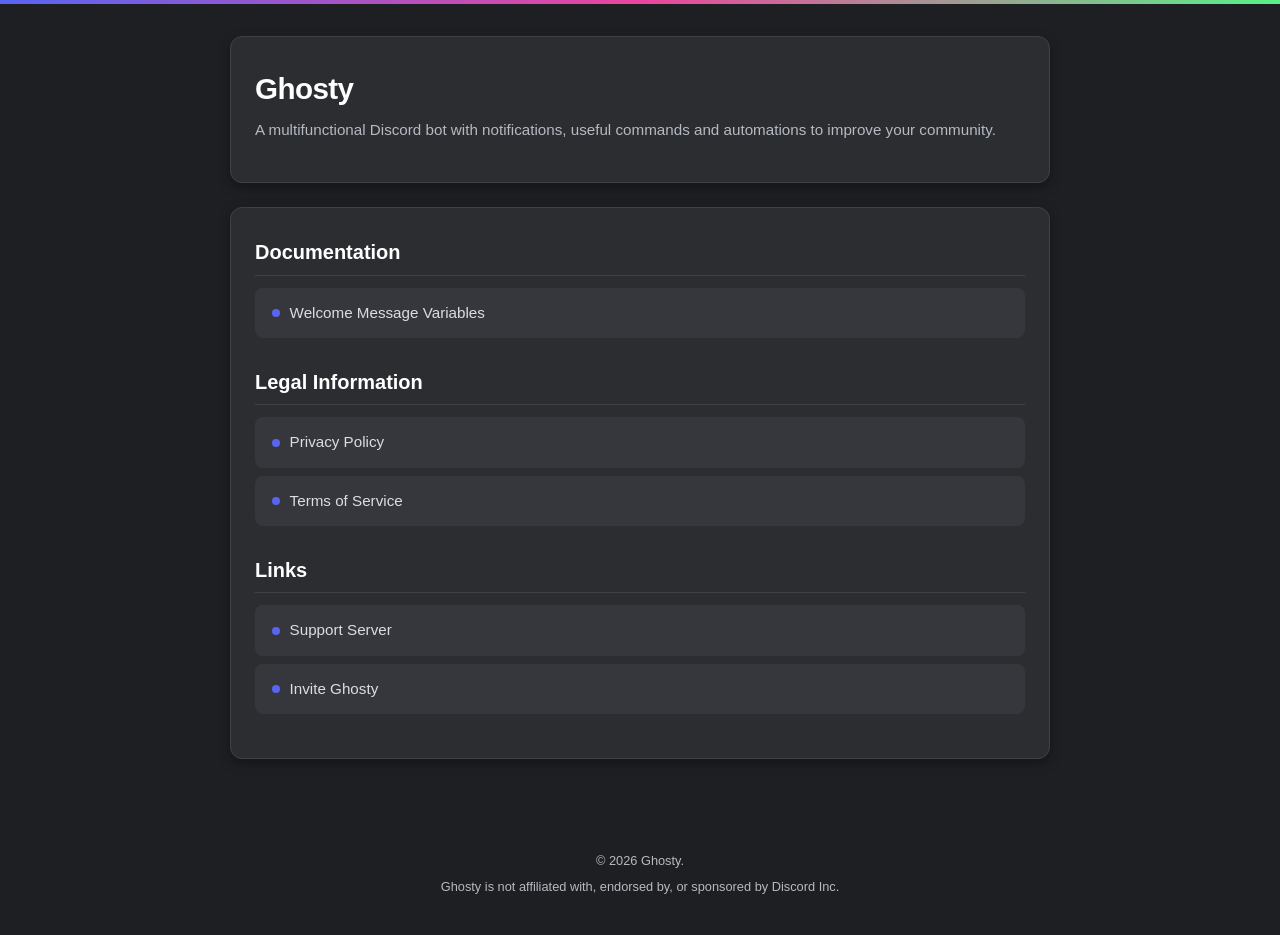
==== index.html @ cc2a5e60 "Initial commit" ====
<!DOCTYPE html>
<html lang="en">
<head>
    <meta charset="UTF-8">
    <meta name="viewport" content="width=device-width, initial-scale=1.0">

    <title>Ghosty — Documentation</title>
    <meta name="description" content="Official documentation for Ghosty, a multifunctional Discord bot with notifications, useful commands and automations.">
    <meta name="theme-color" content="#313338">

    <link rel="icon" href="assets/ghosty.png">
    <link rel="stylesheet" href="css/style.css">

    <meta property="og:type" content="website">
    <meta property="og:title" content="Ghosty — Documentation">
    <meta property="og:description" content="Official documentation for Ghosty.">
    <meta property="og:url" content="https://benjzkk.github.io/ghosty/">
    <meta property="og:image" content="https://benjzkk.github.io/ghosty/assets/ghosty.png">
</head>
<body>
    <div class="wrapper">
        <header>
            <h1>Ghosty</h1>
            <p>A multifunctional Discord bot with notifications, useful commands and automations to improve your community.</p>
        </header>
        <main>
            <h2>Documentation</h2>
            <ul class="links-list">
                <li><a href="welcome/variables/">Welcome Message Variables</a></li>
            </ul>
            
            <h2>Legal Information</h2>
            <ul class="links-list">
                <li><a href="privacy/">Privacy Policy</a></li>
                <li><a href="terms/">Terms of Service</a></li>
            </ul>

            <h2>Links</h2>
            <ul class="links-list">
                <li>
                    <a href="https://discord.gg/6fusFaebyZ" target="_blank" rel="noopener">
                        Support Server
                    </a>
                </li>
                <li>
                    <a href="https://discord.com/oauth2/authorize?client_id=1128718469148446811"
                       target="_blank" rel="noopener">
                        Invite Ghosty
                    </a>
                </li>
            </ul>
        </main>
    </div>
    <footer>
        <p>© 2026 Ghosty.</p>
        <p>Ghosty is not affiliated with, endorsed by, or sponsored by Discord Inc.</p>
    </footer>
</body>
</html>
---- css/style.css ----
:root {
  --bg-primary: #313338;
  --bg-secondary: #2b2d31;
  --bg-tertiary: #1e1f22;
  --bg-modifier: #35373c;
  --bg-hover: #3f4147;
  --text-normal: #dbdee1;
  --text-muted: #b5bac1;
  --text-link: #00a8fc;
  --accent: #5865f2;
  --accent-hover: #4752c4;
  --border: #3f4147;
  --radius: 8px;
  --radius-lg: 12px;
  --font: "gg sans", "Noto Sans", "Helvetica Neue", Helvetica, Arial, sans-serif;
  --shadow: 0 4px 12px rgba(0, 0, 0, 0.35);
  --danger: #ed4245;
  --warning: #faa61a;
  --success: #57f287;
}

*,
*::before,
*::after {
  box-sizing: border-box;
  margin: 0;
  padding: 0;
}

html {
  scroll-behavior: smooth;
}

body {
  font-family: var(--font);
  background: var(--bg-tertiary);
  color: var(--text-normal);
  line-height: 1.6;
  min-height: 100vh;
  display: flex;
  flex-direction: column;
  -webkit-font-smoothing: antialiased;
}

body::before {
  content: "";
  display: block;
  height: 4px;
  background: linear-gradient(90deg, var(--accent), #eb459e, #57f287);
  width: 100%;
  flex-shrink: 0;
}

.wrapper {
  max-width: 860px;
  width: 100%;
  margin: 0 auto;
  padding: 2rem 1.25rem 3rem;
  flex: 1;
}

.wrapper.has-toc {
  max-width: 1120px;
}

.layout {
  display: grid;
  grid-template-columns: 220px minmax(0, 1fr);
  gap: 1.5rem;
  align-items: start;
}

.toc {
  position: sticky;
  top: 2rem;
  align-self: start;
  background: var(--bg-secondary);
  border: 1px solid var(--border);
  border-radius: var(--radius-lg);
  padding: 1rem 0.85rem;
  box-shadow: var(--shadow);
  max-height: calc(100vh - 4rem);
  overflow-y: auto;
}

.toc-title {
  font-size: 0.7rem;
  font-weight: 700;
  text-transform: uppercase;
  letter-spacing: 0.08em;
  color: var(--text-muted);
  margin-bottom: 0.6rem;
  padding: 0 0.4rem;
}

.toc-list {
  list-style: none;
  margin: 0;
  padding: 0;
  display: flex;
  flex-direction: column;
  gap: 0.15rem;
}

.toc-list li {
  margin: 0;
}

.toc-link {
  display: block;
  padding: 0.4rem 0.6rem;
  font-size: 0.82rem;
  line-height: 1.35;
  color: var(--text-muted);
  text-decoration: none;
  border-radius: 6px;
  border-left: 2px solid transparent;
  transition: background 0.15s ease, color 0.15s ease, border-color 0.15s ease;
}

.toc-link:hover {
  background: var(--bg-modifier);
  color: #fff;
  text-decoration: none;
}

.toc-link.active {
  background: var(--bg-modifier);
  color: #fff;
  border-left-color: var(--accent);
}

header {
  background: var(--bg-secondary);
  border-radius: var(--radius-lg);
  padding: 1.75rem 1.5rem;
  margin-bottom: 1.5rem;
  box-shadow: var(--shadow);
  border: 1px solid var(--border);
}

header h1 {
  font-size: 1.85rem;
  font-weight: 700;
  color: #fff;
  letter-spacing: -0.02em;
  margin-bottom: 0.35rem;
}

header h1 a {
  color: inherit;
  text-decoration: none;
}

header h1 a:hover {
  color: var(--accent);
}

header > p:first-of-type {
  color: var(--text-muted);
  font-size: 0.95rem;
  margin-bottom: 0.75rem;
}

header .lang {
  font-size: 0.875rem;
  color: var(--text-muted);
}

header .lang a {
  color: var(--text-link);
  text-decoration: none;
  margin-left: 0.25rem;
}

header .lang a:hover {
  text-decoration: underline;
}

main {
  background: var(--bg-secondary);
  border-radius: var(--radius-lg);
  padding: 1.75rem 1.5rem;
  box-shadow: var(--shadow);
  border: 1px solid var(--border);
}

main h2 {
  font-size: 1.25rem;
  font-weight: 600;
  color: #fff;
  margin: 1.75rem 0 0.75rem;
  padding-bottom: 0.4rem;
  border-bottom: 1px solid var(--border);
  scroll-margin-top: 1.5rem;
}

main h2:first-child {
  margin-top: 0;
}

h2 .anchor,
h3 .anchor {
  color: inherit;
  text-decoration: none;
  display: inline;
}

h2 .anchor:hover,
h3 .anchor:hover {
  color: inherit;
  text-decoration: none;
}

h2 .anchor-icon,
h3 .anchor-icon {
  color: var(--text-muted);
  margin-right: 0.5rem;
  cursor: pointer;
  transition: color 0.15s ease;
}

h2 .anchor-icon:hover,
h3 .anchor-icon:hover {
  color: var(--accent);
}

main p {
  margin-bottom: 0.85rem;
  color: var(--text-normal);
  font-size: 0.95rem;
}

main ul,
main ol {
  margin: 0.5rem 0 1rem 1.25rem;
  color: var(--text-normal);
}

main li {
  margin-bottom: 0.4rem;
  font-size: 0.95rem;
}

main a {
  color: var(--text-link);
  text-decoration: none;
  transition: color 0.15s ease;
}

main a:hover {
  text-decoration: underline;
  color: #00b0f4;
}

.links-list {
  list-style: none;
  margin-left: 0 !important;
  display: flex;
  flex-direction: column;
  gap: 0.5rem;
}

.links-list li {
  margin: 0;
}

.links-list a {
  display: flex;
  align-items: center;
  gap: 0.6rem;
  background: var(--bg-modifier);
  padding: 0.75rem 1rem;
  border-radius: var(--radius);
  color: var(--text-normal);
  text-decoration: none;
  border: 1px solid transparent;
  transition: background 0.15s ease, border-color 0.15s ease;
}

.links-list a:hover {
  background: var(--bg-hover);
  border-color: var(--accent);
  text-decoration: none;
  color: #fff;
}

.links-list a::before {
  content: "";
  width: 8px;
  height: 8px;
  border-radius: 50%;
  background: var(--accent);
  flex-shrink: 0;
}

.meta {
  font-size: 0.875rem;
  color: var(--text-muted);
  margin-bottom: 0.5rem;
}

.features-grid {
  display: grid;
  grid-template-columns: repeat(auto-fit, minmax(180px, 1fr));
  gap: 1rem;
  margin: 1rem 0 0.5rem;
}

.feature-card {
  background: var(--bg-modifier);
  padding: 1.25rem 1rem;
  border-radius: var(--radius);
  text-align: center;
  border: 1px solid var(--border);
  transition: border-color 0.15s ease, transform 0.15s ease;
}

.feature-card:hover {
  border-color: var(--accent);
  transform: translateY(-2px);
}

.feature-icon {
  font-size: 2rem;
  display: block;
  margin-bottom: 0.5rem;
}

.feature-card h3 {
  font-size: 0.95rem;
  margin-bottom: 0.25rem;
  color: #fff;
}

.feature-card p {
  font-size: 0.85rem;
  color: var(--text-muted);
  margin-bottom: 0;
}

.floating-invite {
  position: fixed;
  bottom: 2rem;
  right: 2rem;
  background: var(--accent);
  color: #fff;
  padding: 0.75rem 1.5rem;
  border-radius: 50px;
  text-decoration: none;
  font-weight: 600;
  box-shadow: 0 4px 16px rgba(88, 101, 242, 0.4);
  transition: transform 0.2s ease, background 0.2s ease;
  z-index: 100;
}

.floating-invite:hover {
  transform: scale(1.05);
  background: var(--accent-hover);
}

footer {
  max-width: 860px;
  width: 100%;
  margin: 1.5rem auto 0;
  padding: 1.25rem 1.25rem 2rem;
  text-align: center;
  color: var(--text-muted);
  font-size: 0.8rem;
}

footer p {
  margin-bottom: 0.35rem;
}

footer a {
  color: var(--text-link);
  text-decoration: none;
}

footer a:hover {
  text-decoration: underline;
}

::selection {
  background: var(--accent);
  color: #fff;
}

.page-category {
  display: inline-flex;
  align-items: center;
  margin-top: 8px;
  padding: 0.25rem 0.65rem;
  font-size: 0.78rem;
  font-weight: 600;
  font-family: ui-monospace, "Cascadia Code", "Source Code Pro", monospace;
  color: #c9cdfb;
  background: rgba(88, 101, 242, 0.2);
  border: 1px solid rgba(88, 101, 242, 0.45);
  border-radius: 999px;
  text-decoration: none;
  transition: background 0.15s ease, color 0.15s ease, border-color 0.15s ease;
}

.page-category:hover {
  background: rgba(88, 101, 242, 0.35);
  color: #fff;
  border-color: var(--accent);
  text-decoration: none;
}

.page-category:active {
  transform: translateY(1px);
}

.back-button {
  display: inline-block;
  font-size: 0.85rem;
  font-weight: 500;
  color: var(--text-muted);
  text-decoration: none;
  background: var(--bg-modifier);
  padding: 0.35rem 0.75rem;
  border-radius: var(--radius);
  border: 1px solid var(--border);
  margin-bottom: 0.75rem;
  transition: background 0.15s ease, color 0.15s ease, border-color 0.15s ease;
}

.back-button:hover {
  background: var(--bg-hover);
  color: #fff;
  border-color: var(--accent);
  text-decoration: none;
}

.back-button.mt {
  margin-top: 1.25rem;
}

.breadcrumb {
  color: var(--text-muted);
  font-size: 0.875rem;
  margin-bottom: 0.75rem;
}

.variables-search {
  margin: 1rem 0 0.75rem;
}

.variables-search input {
  width: 100%;
  background: var(--bg-tertiary);
  border: 1px solid var(--border);
  border-radius: var(--radius);
  color: var(--text-normal);
  font: inherit;
  font-size: 0.9rem;
  padding: 0.6rem 0.9rem;
  transition: border-color 0.15s ease;
}

.variables-search input:focus {
  outline: none;
  border-color: var(--accent);
}

.variables-search input::placeholder {
  color: var(--text-muted);
}

.variables-grid {
  display: grid;
  grid-template-columns: repeat(auto-fit, minmax(220px, 1fr));
  gap: 0.85rem;
  margin: 1rem 0;
}

.variable-card {
  background: var(--bg-modifier);
  border: 1px solid var(--border);
  border-radius: var(--radius);
  padding: 1rem;
  transition: border-color 0.15s ease;
}

.variable-card:hover {
  border-color: var(--accent);
}

.variable-card[hidden] {
  display: none;
}

.variable-card-head {
  display: flex;
  align-items: center;
  justify-content: space-between;
  gap: 0.5rem;
  margin-bottom: 0.5rem;
}

.variable-card code {
  display: inline-block;
  background: var(--bg-tertiary);
  color: #fff;
  padding: 0.2rem 0.45rem;
  border-radius: 5px;
  font-size: 0.9rem;
}

.variable-card p {
  color: var(--text-muted);
  font-size: 0.875rem;
  margin-bottom: 0;
}

.copy-button {
  appearance: none;
  cursor: pointer;
  font-family: inherit;
  font-size: 0.7rem;
  font-weight: 600;
  letter-spacing: 0.02em;
  text-transform: uppercase;
  color: var(--text-muted);
  background: transparent;
  padding: 0.2rem 0.5rem;
  border: 1px solid var(--border);
  border-radius: 5px;
  transition: background 0.15s ease, color 0.15s ease, border-color 0.15s ease;
  flex-shrink: 0;
}

.copy-button:hover {
  background: var(--bg-hover);
  color: #fff;
  border-color: var(--accent);
}

.copy-button:active {
  transform: translateY(1px);
}

.copy-button.copied {
  color: var(--success);
  border-color: var(--success);
  background: rgba(87, 242, 135, 0.08);
}

.variables-empty {
  text-align: center;
  color: var(--text-muted);
  font-size: 0.9rem;
  padding: 1.5rem 1rem;
  background: var(--bg-modifier);
  border: 1px dashed var(--border);
  border-radius: var(--radius);
  margin: 1rem 0;
}

.variables-empty[hidden] {
  display: none;
}

.example {
  background: var(--bg-tertiary);
  border: 1px solid var(--border);
  border-radius: var(--radius);
  padding: 1rem;
  overflow-x: auto;
  margin: 1rem 0;
}

.example pre {
  color: var(--text-normal);
  font: inherit;
  white-space: pre-wrap;
  overflow-wrap: anywhere;
}

.notice {
  background: var(--bg-modifier);
  border-left: 3px solid var(--accent);
  border-radius: 0 var(--radius) var(--radius) 0;
  padding: 1rem;
  margin-top: 1rem;
}

.notice p:last-child {
  margin-bottom: 0;
}

.back-link {
  display: inline-block;
  margin-top: 1.25rem;
}

.preview-section {
  margin-top: 1.5rem;
}

.preview-controls {
  display: flex;
  flex-direction: column;
  gap: 0.75rem;
  margin-bottom: 1rem;
}

.preview-controls-header {
  display: flex;
  align-items: center;
  justify-content: space-between;
  gap: 0.75rem;
  flex-wrap: wrap;
}

.preview-controls label {
  font-size: 0.875rem;
  font-weight: 600;
  color: #fff;
}

.reset-button {
  appearance: none;
  cursor: pointer;
  font-family: inherit;
  font-size: 0.78rem;
  font-weight: 500;
  color: var(--text-muted);
  background: var(--bg-modifier);
  padding: 0.3rem 0.7rem;
  border-radius: var(--radius);
  border: 1px solid var(--border);
  transition: background 0.15s ease, color 0.15s ease, border-color 0.15s ease;
}

.reset-button:hover {
  background: var(--bg-hover);
  color: #fff;
  border-color: var(--accent);
}

.reset-button:active {
  transform: translateY(1px);
}

.preview-footer {
  display: flex;
  align-items: baseline;
  justify-content: space-between;
  gap: 0.75rem;
  flex-wrap: wrap;
}

.char-counter {
  font-size: 0.78rem;
  font-variant-numeric: tabular-nums;
  color: var(--text-muted);
  white-space: nowrap;
  transition: color 0.15s ease;
}

.char-counter.warn {
  color: var(--warning);
}

.char-counter.danger {
  color: var(--danger);
}

.editor-wrap {
  position: relative;
}

.editor-highlight {
  position: absolute;
  inset: 0;
  padding: 0.85rem 1rem;
  font-family: var(--font);
  font-size: 0.9rem;
  line-height: 1.5;
  color: var(--text-normal);
  white-space: pre-wrap;
  overflow-wrap: anywhere;
  word-break: break-word;
  pointer-events: none;
  background: var(--bg-tertiary);
  border: 1px solid var(--border);
  border-radius: var(--radius);
  overflow: hidden;
  transition: border-color 0.15s ease;
  z-index: 0;
}

.editor-highlight .var-token {
  background: var(--bg-primary);
  color: #fff;
  border-radius: 3px;
  box-shadow: 0 0 0 2px var(--bg-primary);
}

.editor-wrap:focus-within .editor-highlight {
  border-color: var(--accent);
}

.preview-controls .editor-wrap textarea {
  position: relative;
  width: 100%;
  min-height: 110px;
  resize: none;
  overflow: hidden;
  background: transparent;
  border: 1px solid transparent;
  border-radius: var(--radius);
  color: transparent;
  caret-color: var(--text-normal);
  font: inherit;
  font-size: 0.9rem;
  padding: 0.85rem 1rem;
  line-height: 1.5;
  z-index: 1;
}

.preview-controls .editor-wrap textarea:focus {
  outline: none;
}

.preview-controls .editor-wrap textarea::selection {
  background: rgba(88, 101, 242, 0.45);
  color: transparent;
}

.preview-hint {
  font-size: 0.8rem;
  color: var(--text-muted);
  margin-top: 0;
}

.discord-command {
  background: rgba(88, 101, 242, 0.3);
  color: #c9cdfb;
  padding: 0.1rem 0.35rem;
  border-radius: 4px;
  font-family: ui-monospace, "Cascadia Code", "Source Code Pro", monospace;
  font-size: 0.88rem;
  font-weight: 500;
}

.discord-message {
  background: #313338;
  border: 1px solid var(--border);
  border-radius: var(--radius);
  padding: 1rem;
  display: flex;
  gap: 0.85rem;
  align-items: flex-start;
  min-height: 140px;
  height: auto;
  transition: min-height 0.2s ease;
}

.discord-avatar {
  width: 40px;
  height: 40px;
  border-radius: 50%;
  flex-shrink: 0;
  user-select: none;
  object-fit: cover;
  background: var(--accent);
}

.discord-body {
  flex: 1;
  min-width: 0;
}

.discord-header {
  display: flex;
  align-items: baseline;
  gap: 0.5rem;
  margin-bottom: 0.35rem;
  flex-wrap: wrap;
}

.discord-username {
  font-weight: 600;
  color: #fff;
  font-size: 0.95rem;
}

.discord-bot-tag {
  background: var(--accent);
  color: #fff;
  font-size: 0.65rem;
  font-weight: 600;
  padding: 0.1rem 0.35rem;
  border-radius: 3px;
  text-transform: uppercase;
  letter-spacing: 0.03em;
}

.discord-timestamp {
  color: var(--text-muted);
  font-size: 0.75rem;
}

.discord-content {
  color: var(--text-normal);
  font-size: 0.95rem;
  line-height: 1.5;
  white-space: pre-wrap;
  overflow-wrap: anywhere;
  word-break: break-word;
}

.discord-content strong {
  font-weight: 700;
  color: #fff;
}

.discord-content em {
  font-style: italic;
}

.discord-content code {
  background: var(--bg-tertiary);
  padding: 0.15rem 0.35rem;
  border-radius: 4px;
  font-size: 0.85rem;
  font-family: ui-monospace, "Cascadia Code", "Source Code Pro", monospace;
}

.discord-mention {
  background: rgba(88, 101, 242, 0.3);
  color: #c9cdfb;
  padding: 0.05rem 0.25rem;
  border-radius: 3px;
  font-weight: 500;
}

.var-autocomplete {
  position: absolute;
  top: calc(100% + 6px);
  left: 0;
  right: 0;
  z-index: 50;
  max-height: 260px;
  overflow-y: auto;
  background: var(--bg-secondary);
  border: 1px solid var(--border);
  border-radius: var(--radius);
  box-shadow: var(--shadow);
  margin: 0;
  padding: 0.4rem;
  list-style: none;
  display: none;
}

.var-autocomplete.open {
  display: block;
  animation: ac-fade 0.12s ease;
}

@keyframes ac-fade {
  from { opacity: 0; transform: translateY(-3px); }
  to   { opacity: 1; transform: translateY(0); }
}

.var-autocomplete-item {
  display: flex;
  align-items: center;
  gap: 0.75rem;
  margin: 0 0 0.25rem 0;
  padding: 0.7rem 0.85rem;
  border-radius: 6px;
  border: 1px solid transparent;
  background: var(--bg-modifier);
  cursor: pointer;
  transition:
    background 0.15s ease,
    border-color 0.15s ease,
    transform 0.1s ease;
}

.var-autocomplete-item:last-child {
  margin-bottom: 0;
}

.var-autocomplete-item.active {
  background: var(--accent);
  border-color: var(--accent-hover);
  transform: translateX(2px);
}

.var-autocomplete-item code {
  background: var(--bg-tertiary);
  color: #fff;
  padding: 0.25rem 0.5rem;
  border-radius: 4px;
  font-size: 0.82rem;
  font-family: ui-monospace, "Cascadia Code", "Source Code Pro", monospace;
  font-weight: 600;
  flex-shrink: 0;
  transition: background 0.15s ease, color 0.15s ease;
}

.var-autocomplete-item.active code {
  background: rgba(0, 0, 0, 0.25);
  color: #fff;
}

.var-autocomplete-item span {
  color: var(--text-muted);
  font-size: 0.82rem;
  white-space: nowrap;
  overflow: hidden;
  text-overflow: ellipsis;
  transition: color 0.15s ease;
}

.var-autocomplete-item.active span {
  color: #fff;
}

.var-autocomplete-empty {
  margin: 0;
  padding: 0.75rem;
  color: var(--text-muted);
  font-size: 0.85rem;
  text-align: center;
}

@media (max-width: 900px) {
  .layout {
    grid-template-columns: 1fr;
    gap: 0;
  }

  .toc {
    display: none;
  }
}

@media (max-width: 600px) {
  .wrapper {
    padding: 1.25rem 0.85rem 2rem;
  }

  header,
  main {
    padding: 1.25rem 1rem;
  }

  header h1 {
    font-size: 1.5rem;
  }

  main h2 {
    font-size: 1.1rem;
  }

  .features-grid {
    grid-template-columns: 1fr 1fr;
  }

  .floating-invite {
    padding: 0.5rem 1rem;
    font-size: 0.85rem;
    bottom: 1rem;
    right: 1rem;
  }

  .variables-grid {
    grid-template-columns: 1fr;
  }

  .var-autocomplete-item {
    padding: 0.6rem 0.7rem;
    gap: 0.55rem;
  }

  .var-autocomplete-item span {
    display: none;
  }
}
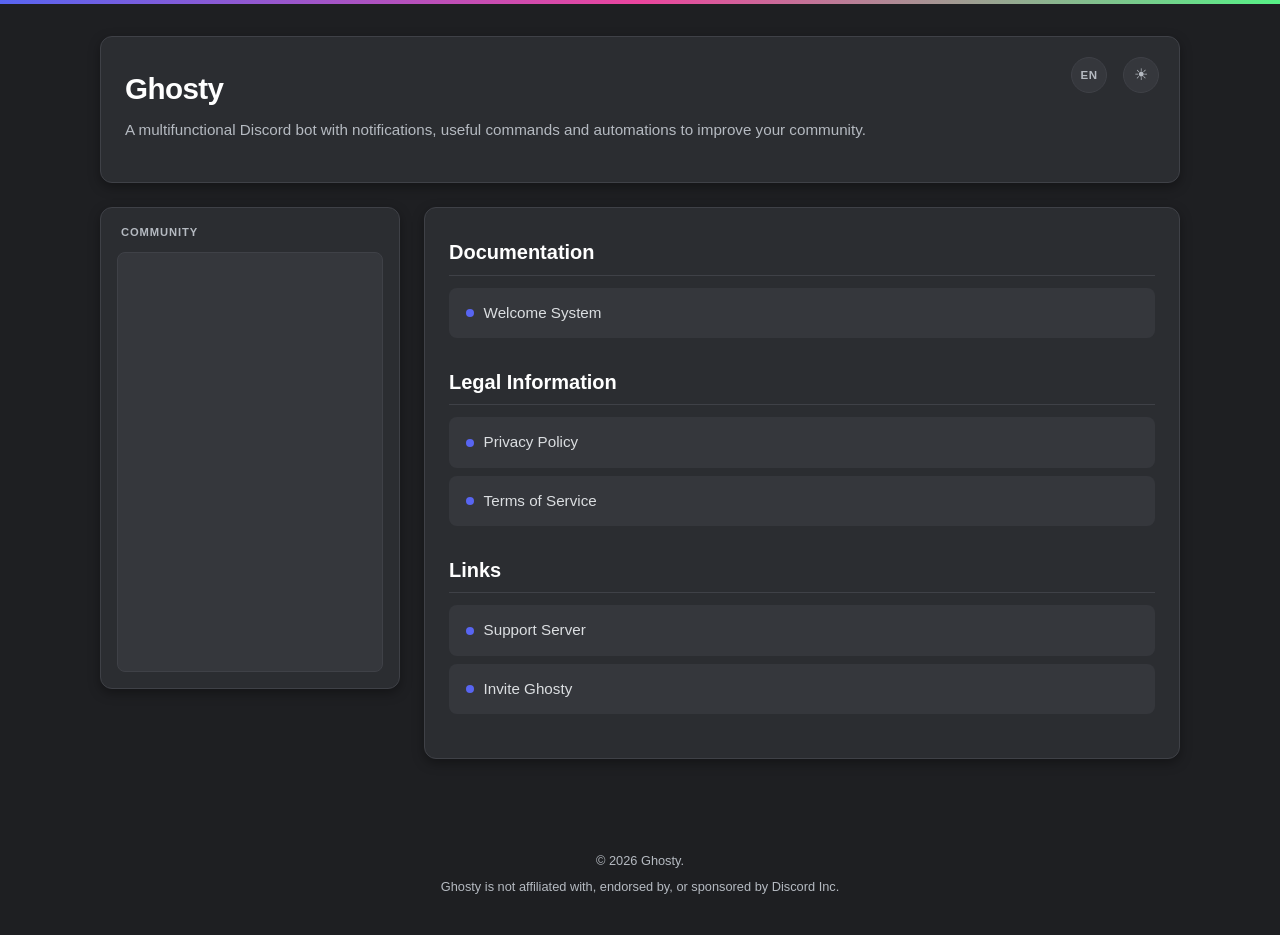
==== commit 93eb0cf2: "Add i18n support with English and Spanish translations - Implement a new i18n.js file to manage tran" ====
--- a/index.html
+++ b/index.html
@@ -1,5 +1,5 @@
 <!DOCTYPE html>
-<html lang="en">
+<html lang="en" data-i18n-title="page.title.home">
 <head>
     <meta charset="UTF-8">
     <meta name="viewport" content="width=device-width, initial-scale=1.0">
@@ -8,52 +8,123 @@
     <meta name="description" content="Official documentation for Ghosty, a multifunctional Discord bot with notifications, useful commands and automations.">
     <meta name="theme-color" content="#313338">
 
+    <script>
+        (function () {
+            try {
+                if (localStorage.getItem("ghosty:theme") === "light") {
+                    document.documentElement.setAttribute("data-theme", "light");
+                }
+            } catch (e) {}
+        })();
+    </script>
+
     <link rel="icon" href="assets/ghosty.png">
     <link rel="stylesheet" href="css/style.css">
 
     <meta property="og:type" content="website">
     <meta property="og:title" content="Ghosty — Documentation">
     <meta property="og:description" content="Official documentation for Ghosty.">
-    <meta property="og:url" content="https://benjzkk.github.io/ghosty/">
-    <meta property="og:image" content="https://benjzkk.github.io/ghosty/assets/ghosty.png">
+    <meta property="og:url" content="https://docs.ghostybot.xyz/">
+    <meta property="og:image" content="https://docs.ghostybot.xyz/assets/ghosty.png">
 </head>
 <body>
-    <div class="wrapper">
+    <div class="wrapper has-sidebar">
         <header>
             <h1>Ghosty</h1>
-            <p>A multifunctional Discord bot with notifications, useful commands and automations to improve your community.</p>
+            <p data-i18n="home.subtitle">A multifunctional Discord bot with notifications, useful commands and automations to improve your community.</p>
+
+            <button type="button" class="lang-toggle" data-i18n-aria="common.lang_aria" aria-label="Change language">EN</button>
+            <button type="button" class="theme-toggle" id="theme-toggle" data-i18n-aria="common.theme_aria" aria-label="Toggle theme">
+                <span class="icon-sun">☀</span>
+                <span class="icon-moon">☾</span>
+            </button>
         </header>
-        <main>
-            <h2>Documentation</h2>
-            <ul class="links-list">
-                <li><a href="welcome/variables/">Welcome Message Variables</a></li>
-            </ul>
-            
-            <h2>Legal Information</h2>
-            <ul class="links-list">
-                <li><a href="privacy/">Privacy Policy</a></li>
-                <li><a href="terms/">Terms of Service</a></li>
-            </ul>
 
-            <h2>Links</h2>
-            <ul class="links-list">
-                <li>
-                    <a href="https://discord.gg/6fusFaebyZ" target="_blank" rel="noopener">
-                        Support Server
-                    </a>
-                </li>
-                <li>
-                    <a href="https://discord.com/oauth2/authorize?client_id=1128718469148446811"
-                       target="_blank" rel="noopener">
-                        Invite Ghosty
-                    </a>
-                </li>
-            </ul>
-        </main>
+        <div class="layout-sidebar">
+            <aside class="discord-panel" aria-label="Community">
+                <p class="discord-panel-title" data-i18n="home.community">Community</p>
+                <div class="discord-widget">
+                    <iframe
+                        id="discord-widget-frame"
+                        src="https://discord.com/widget?id=1533296867620687963&theme=dark"
+                        width="350"
+                        height="500"
+                        allowtransparency="true"
+                        frameborder="0"
+                        sandbox="allow-popups allow-popups-to-escape-sandbox allow-same-origin allow-scripts"
+                        title="Discord Widget">
+                    </iframe>
+                </div>
+            </aside>
+
+            <main>
+                <h2 data-i18n="home.docs">Documentation</h2>
+                <ul class="links-list">
+                    <li><a href="welcome/" data-i18n="home.welcome">Welcome System</a></li>
+                </ul>
+
+                <h2 data-i18n="home.legal">Legal Information</h2>
+                <ul class="links-list">
+                    <li><a href="privacy/" data-i18n="home.privacy">Privacy Policy</a></li>
+                    <li><a href="terms/" data-i18n="home.terms">Terms of Service</a></li>
+                </ul>
+
+                <h2 data-i18n="home.links">Links</h2>
+                <ul class="links-list">
+                    <li>
+                        <a href="https://discord.gg/6fusFaebyZ" target="_blank" rel="noopener" data-i18n="home.support">
+                            Support Server
+                        </a>
+                    </li>
+                    <li>
+                        <a href="https://discord.com/oauth2/authorize?client_id=1128718469148446811"
+                           target="_blank" rel="noopener" data-i18n="home.invite">
+                            Invite Ghosty
+                        </a>
+                    </li>
+                </ul>
+            </main>
+        </div>
     </div>
     <footer>
-        <p>© 2026 Ghosty.</p>
-        <p>Ghosty is not affiliated with, endorsed by, or sponsored by Discord Inc.</p>
+        <p data-i18n="common.footer_copy">© 2026 Ghosty.</p>
+        <p data-i18n="common.footer_disclaimer">Ghosty is not affiliated with, endorsed by, or sponsored by Discord Inc.</p>
     </footer>
+
+    <script src="js/i18n.js"></script>
+    <script>
+        (function () {
+            "use strict";
+
+            var WIDGET_BASE = "https://discord.com/widget?id=1533296867620687963&theme=";
+
+            var frame = document.getElementById("discord-widget-frame");
+            var btn = document.getElementById("theme-toggle");
+
+            function updateWidgetTheme(isLight) {
+                if (!frame) return;
+                frame.src = WIDGET_BASE + (isLight ? "light" : "dark");
+            }
+
+            if (btn) {
+                function apply(isLight) {
+                    if (isLight) document.documentElement.setAttribute("data-theme", "light");
+                    else document.documentElement.removeAttribute("data-theme");
+                    try { localStorage.setItem("ghosty:theme", isLight ? "light" : "dark"); } catch (e) {}
+                    var meta = document.querySelector('meta[name="theme-color"]');
+                    if (meta) meta.setAttribute("content", isLight ? "#ffffff" : "#313338");
+                    updateWidgetTheme(isLight);
+                }
+
+                btn.addEventListener("click", function () {
+                    var isLight = document.documentElement.getAttribute("data-theme") === "light";
+                    apply(!isLight);
+                });
+
+                var initialIsLight = document.documentElement.getAttribute("data-theme") === "light";
+                updateWidgetTheme(initialIsLight);
+            }
+        })();
+    </script>
 </body>
-</html>
+</html>
--- a/css/style.css
+++ b/css/style.css
@@ -7,8 +7,12 @@
   --text-normal: #dbdee1;
   --text-muted: #b5bac1;
   --text-link: #00a8fc;
+  --text-heading: #ffffff;
   --accent: #5865f2;
   --accent-hover: #4752c4;
+  --accent-soft-bg: rgba(88, 101, 242, 0.2);
+  --accent-soft-border: rgba(88, 101, 242, 0.45);
+  --accent-soft-text: #c9cdfb;
   --border: #3f4147;
   --radius: 8px;
   --radius-lg: 12px;
@@ -17,6 +21,34 @@
   --danger: #ed4245;
   --warning: #faa61a;
   --success: #57f287;
+  --token-bg: #313338;
+  --discord-msg-bg: #313338;
+  --discord-msg-text: #dbdee1;
+}
+
+html[data-theme="light"] {
+  --bg-primary: #ffffff;
+  --bg-secondary: #f2f3f5;
+  --bg-tertiary: #e3e5e8;
+  --bg-modifier: #ebedef;
+  --bg-hover: #dfe1e5;
+  --text-normal: #2e3338;
+  --text-muted: #5c5e66;
+  --text-link: #006ce7;
+  --text-heading: #060607;
+  --accent: #5865f2;
+  --accent-hover: #4752c4;
+  --accent-soft-bg: rgba(88, 101, 242, 0.12);
+  --accent-soft-border: rgba(88, 101, 242, 0.35);
+  --accent-soft-text: #4752c4;
+  --border: #d4d7dc;
+  --shadow: 0 4px 12px rgba(0, 0, 0, 0.08);
+  --danger: #d83c3e;
+  --warning: #c47d0a;
+  --success: #1a9c4a;
+  --token-bg: #c9ccd1;
+  --discord-msg-bg: #ffffff;
+  --discord-msg-text: #2e3338;
 }
 
 *,
@@ -59,7 +91,8 @@
   flex: 1;
 }
 
-.wrapper.has-toc {
+.wrapper.has-toc,
+.wrapper.has-sidebar {
   max-width: 1120px;
 }
 
@@ -70,27 +103,50 @@
   align-items: start;
 }
 
-.toc {
+.layout-sidebar {
+  display: grid;
+  grid-template-columns: 300px minmax(0, 1fr);
+  gap: 1.5rem;
+  align-items: start;
+}
+
+.toc,
+.discord-panel {
   position: sticky;
   top: 2rem;
   align-self: start;
   background: var(--bg-secondary);
   border: 1px solid var(--border);
   border-radius: var(--radius-lg);
+  box-shadow: var(--shadow);
+}
+
+.toc {
   padding: 1rem 0.85rem;
-  box-shadow: var(--shadow);
   max-height: calc(100vh - 4rem);
   overflow-y: auto;
 }
 
-.toc-title {
+.discord-panel {
+  padding: 1rem;
+}
+
+.toc-title,
+.discord-panel-title {
   font-size: 0.7rem;
   font-weight: 700;
   text-transform: uppercase;
   letter-spacing: 0.08em;
   color: var(--text-muted);
   margin-bottom: 0.6rem;
+}
+
+.toc-title {
   padding: 0 0.4rem;
+}
+
+.discord-panel-title {
+  padding: 0 0.25rem;
 }
 
 .toc-list {
@@ -120,17 +176,32 @@
 
 .toc-link:hover {
   background: var(--bg-modifier);
-  color: #fff;
+  color: var(--text-heading);
   text-decoration: none;
 }
 
 .toc-link.active {
   background: var(--bg-modifier);
-  color: #fff;
+  color: var(--text-heading);
   border-left-color: var(--accent);
 }
 
+.discord-widget {
+  display: flex;
+  justify-content: center;
+}
+
+.discord-widget iframe {
+  width: 100%;
+  height: 420px;
+  border: 1px solid var(--border);
+  border-radius: var(--radius);
+  background: var(--bg-modifier);
+  display: block;
+}
+
 header {
+  position: relative;
   background: var(--bg-secondary);
   border-radius: var(--radius-lg);
   padding: 1.75rem 1.5rem;
@@ -142,7 +213,7 @@
 header h1 {
   font-size: 1.85rem;
   font-weight: 700;
-  color: #fff;
+  color: var(--text-heading);
   letter-spacing: -0.02em;
   margin-bottom: 0.35rem;
 }
@@ -175,6 +246,68 @@
 
 header .lang a:hover {
   text-decoration: underline;
+}
+
+.theme-toggle,
+.lang-toggle {
+  position: absolute;
+  top: 1.25rem;
+  appearance: none;
+  cursor: pointer;
+  display: inline-flex;
+  align-items: center;
+  justify-content: center;
+  background: var(--bg-modifier);
+  color: var(--text-muted);
+  border: 1px solid var(--border);
+  transition: background 0.15s ease, color 0.15s ease, border-color 0.15s ease, transform 0.15s ease;
+  z-index: 5;
+}
+
+.theme-toggle {
+  right: 1.25rem;
+  width: 36px;
+  height: 36px;
+  border-radius: 50%;
+  font-size: 1rem;
+  line-height: 1;
+}
+
+.lang-toggle {
+  right: 4.5rem;
+  min-width: 36px;
+  height: 36px;
+  padding: 0 0.5rem;
+  border-radius: 999px;
+  font-family: inherit;
+  font-size: 0.72rem;
+  font-weight: 700;
+  letter-spacing: 0.05em;
+}
+
+.theme-toggle:hover,
+.lang-toggle:hover {
+  background: var(--bg-hover);
+  color: var(--text-heading);
+  border-color: var(--accent);
+}
+
+.theme-toggle:active,
+.lang-toggle:active {
+  transform: scale(0.94);
+}
+
+.theme-toggle .icon-sun,
+.theme-toggle .icon-moon {
+  display: none;
+}
+
+html:not([data-theme="light"]) .theme-toggle .icon-sun {
+  display: inline;
+}
+
+html[data-theme="light"] .theme-toggle .icon-moon {
+  display: inline;
 }
 
 main {
@@ -188,7 +321,7 @@
 main h2 {
   font-size: 1.25rem;
   font-weight: 600;
-  color: #fff;
+  color: var(--text-heading);
   margin: 1.75rem 0 0.75rem;
   padding-bottom: 0.4rem;
   border-bottom: 1px solid var(--border);
@@ -250,7 +383,7 @@
 
 main a:hover {
   text-decoration: underline;
-  color: #00b0f4;
+  color: var(--accent-hover);
 }
 
 .links-list {
@@ -282,7 +415,7 @@
   background: var(--bg-hover);
   border-color: var(--accent);
   text-decoration: none;
-  color: #fff;
+  color: var(--text-heading);
 }
 
 .links-list a::before {
@@ -330,7 +463,7 @@
 .feature-card h3 {
   font-size: 0.95rem;
   margin-bottom: 0.25rem;
-  color: #fff;
+  color: var(--text-heading);
 }
 
 .feature-card p {
@@ -395,23 +528,35 @@
   font-size: 0.78rem;
   font-weight: 600;
   font-family: ui-monospace, "Cascadia Code", "Source Code Pro", monospace;
-  color: #c9cdfb;
-  background: rgba(88, 101, 242, 0.2);
-  border: 1px solid rgba(88, 101, 242, 0.45);
+  color: var(--accent-soft-text);
+  background: var(--accent-soft-bg);
+  border: 1px solid var(--accent-soft-border);
   border-radius: 999px;
   text-decoration: none;
   transition: background 0.15s ease, color 0.15s ease, border-color 0.15s ease;
 }
 
 .page-category:hover {
-  background: rgba(88, 101, 242, 0.35);
-  color: #fff;
+  background: var(--accent-soft-bg);
+  color: var(--text-heading);
   border-color: var(--accent);
   text-decoration: none;
 }
 
 .page-category:active {
   transform: translateY(1px);
+}
+
+.nav-buttons {
+  display: flex;
+  gap: 0.5rem;
+  flex-wrap: wrap;
+  margin-bottom: 0.75rem;
+}
+
+.nav-buttons.mt {
+  margin-top: 1.25rem;
+  margin-bottom: 0;
 }
 
 .back-button {
@@ -424,13 +569,12 @@
   padding: 0.35rem 0.75rem;
   border-radius: var(--radius);
   border: 1px solid var(--border);
-  margin-bottom: 0.75rem;
   transition: background 0.15s ease, color 0.15s ease, border-color 0.15s ease;
 }
 
 .back-button:hover {
   background: var(--bg-hover);
-  color: #fff;
+  color: var(--text-heading);
   border-color: var(--accent);
   text-decoration: none;
 }
@@ -504,7 +648,7 @@
 .variable-card code {
   display: inline-block;
   background: var(--bg-tertiary);
-  color: #fff;
+  color: var(--text-heading);
   padding: 0.2rem 0.45rem;
   border-radius: 5px;
   font-size: 0.9rem;
@@ -514,6 +658,18 @@
   color: var(--text-muted);
   font-size: 0.875rem;
   margin-bottom: 0;
+}
+
+.variable-card p.variable-example {
+  font-size: 0.76rem;
+  color: var(--text-muted);
+  opacity: 0.8;
+  margin-top: 0.45rem;
+  font-style: italic;
+  font-family: ui-monospace, "Cascadia Code", "Source Code Pro", monospace;
+  line-height: 1.4;
+  overflow-wrap: anywhere;
+  white-space: pre-line;
 }
 
 .copy-button {
@@ -535,7 +691,7 @@
 
 .copy-button:hover {
   background: var(--bg-hover);
-  color: #fff;
+  color: var(--text-heading);
   border-color: var(--accent);
 }
 
@@ -546,7 +702,7 @@
 .copy-button.copied {
   color: var(--success);
   border-color: var(--success);
-  background: rgba(87, 242, 135, 0.08);
+  background: transparent;
 }
 
 .variables-empty {
@@ -619,7 +775,7 @@
 .preview-controls label {
   font-size: 0.875rem;
   font-weight: 600;
-  color: #fff;
+  color: var(--text-heading);
 }
 
 .reset-button {
@@ -638,7 +794,7 @@
 
 .reset-button:hover {
   background: var(--bg-hover);
-  color: #fff;
+  color: var(--text-heading);
   border-color: var(--accent);
 }
 
@@ -695,10 +851,10 @@
 }
 
 .editor-highlight .var-token {
-  background: var(--bg-primary);
-  color: #fff;
+  background: var(--token-bg);
+  color: var(--text-heading);
   border-radius: 3px;
-  box-shadow: 0 0 0 2px var(--bg-primary);
+  box-shadow: 0 0 0 2px var(--token-bg);
 }
 
 .editor-wrap:focus-within .editor-highlight {
@@ -739,8 +895,8 @@
 }
 
 .discord-command {
-  background: rgba(88, 101, 242, 0.3);
-  color: #c9cdfb;
+  background: var(--accent-soft-bg);
+  color: var(--accent-soft-text);
   padding: 0.1rem 0.35rem;
   border-radius: 4px;
   font-family: ui-monospace, "Cascadia Code", "Source Code Pro", monospace;
@@ -749,7 +905,7 @@
 }
 
 .discord-message {
-  background: #313338;
+  background: var(--discord-msg-bg);
   border: 1px solid var(--border);
   border-radius: var(--radius);
   padding: 1rem;
@@ -786,7 +942,7 @@
 
 .discord-username {
   font-weight: 600;
-  color: #fff;
+  color: var(--text-heading);
   font-size: 0.95rem;
 }
 
@@ -807,7 +963,7 @@
 }
 
 .discord-content {
-  color: var(--text-normal);
+  color: var(--discord-msg-text);
   font-size: 0.95rem;
   line-height: 1.5;
   white-space: pre-wrap;
@@ -817,7 +973,7 @@
 
 .discord-content strong {
   font-weight: 700;
-  color: #fff;
+  color: var(--text-heading);
 }
 
 .discord-content em {
@@ -826,6 +982,7 @@
 
 .discord-content code {
   background: var(--bg-tertiary);
+  color: var(--text-heading);
   padding: 0.15rem 0.35rem;
   border-radius: 4px;
   font-size: 0.85rem;
@@ -833,8 +990,8 @@
 }
 
 .discord-mention {
-  background: rgba(88, 101, 242, 0.3);
-  color: #c9cdfb;
+  background: var(--accent-soft-bg);
+  color: var(--accent-soft-text);
   padding: 0.05rem 0.25rem;
   border-radius: 3px;
   font-weight: 500;
@@ -871,7 +1028,7 @@
 .var-autocomplete-item {
   display: flex;
   align-items: center;
-  gap: 0.75rem;
+  gap: 0.6rem;
   margin: 0 0 0.25rem 0;
   padding: 0.7rem 0.85rem;
   border-radius: 6px;
@@ -896,7 +1053,7 @@
 
 .var-autocomplete-item code {
   background: var(--bg-tertiary);
-  color: #fff;
+  color: var(--text-heading);
   padding: 0.25rem 0.5rem;
   border-radius: 4px;
   font-size: 0.82rem;
@@ -912,6 +1069,8 @@
 }
 
 .var-autocomplete-item span {
+  flex: 1;
+  min-width: 0;
   color: var(--text-muted);
   font-size: 0.82rem;
   white-space: nowrap;
@@ -924,6 +1083,46 @@
   color: #fff;
 }
 
+.var-autocomplete-item .ac-copy {
+  appearance: none;
+  cursor: pointer;
+  font-family: inherit;
+  font-size: 0.62rem;
+  font-weight: 700;
+  letter-spacing: 0.04em;
+  text-transform: uppercase;
+  color: var(--text-muted);
+  background: transparent;
+  padding: 0.18rem 0.45rem;
+  border: 1px solid var(--border);
+  border-radius: 4px;
+  flex-shrink: 0;
+  margin-left: auto;
+  transition: background 0.15s ease, color 0.15s ease, border-color 0.15s ease;
+}
+
+.var-autocomplete-item .ac-copy:hover {
+  background: var(--bg-hover);
+  color: var(--text-heading);
+  border-color: var(--accent);
+}
+
+.var-autocomplete-item.active .ac-copy {
+  border-color: rgba(255, 255, 255, 0.4);
+  color: #fff;
+}
+
+.var-autocomplete-item.active .ac-copy:hover {
+  background: rgba(0, 0, 0, 0.25);
+  border-color: rgba(255, 255, 255, 0.55);
+}
+
+.var-autocomplete-item .ac-copy.copied {
+  color: var(--success);
+  border-color: var(--success);
+  background: transparent;
+}
+
 .var-autocomplete-empty {
   margin: 0;
   padding: 0.75rem;
@@ -933,13 +1132,23 @@
 }
 
 @media (max-width: 900px) {
-  .layout {
+  .layout,
+  .layout-sidebar {
     grid-template-columns: 1fr;
     gap: 0;
   }
 
   .toc {
     display: none;
+  }
+
+  .discord-panel {
+    position: static;
+    margin-bottom: 1.5rem;
+  }
+
+  .discord-widget iframe {
+    height: 380px;
   }
 }
 
@@ -955,6 +1164,23 @@
 
   header h1 {
     font-size: 1.5rem;
+  }
+
+  .theme-toggle {
+    top: 1rem;
+    right: 1rem;
+    width: 32px;
+    height: 32px;
+    font-size: 0.9rem;
+  }
+
+  .lang-toggle {
+    top: 1rem;
+    right: 3.5rem;
+    height: 32px;
+    min-width: 32px;
+    padding: 0 0.4rem;
+    font-size: 0.68rem;
   }
 
   main h2 {
@@ -978,7 +1204,7 @@
 
   .var-autocomplete-item {
     padding: 0.6rem 0.7rem;
-    gap: 0.55rem;
+    gap: 0.45rem;
   }
 
   .var-autocomplete-item span {
